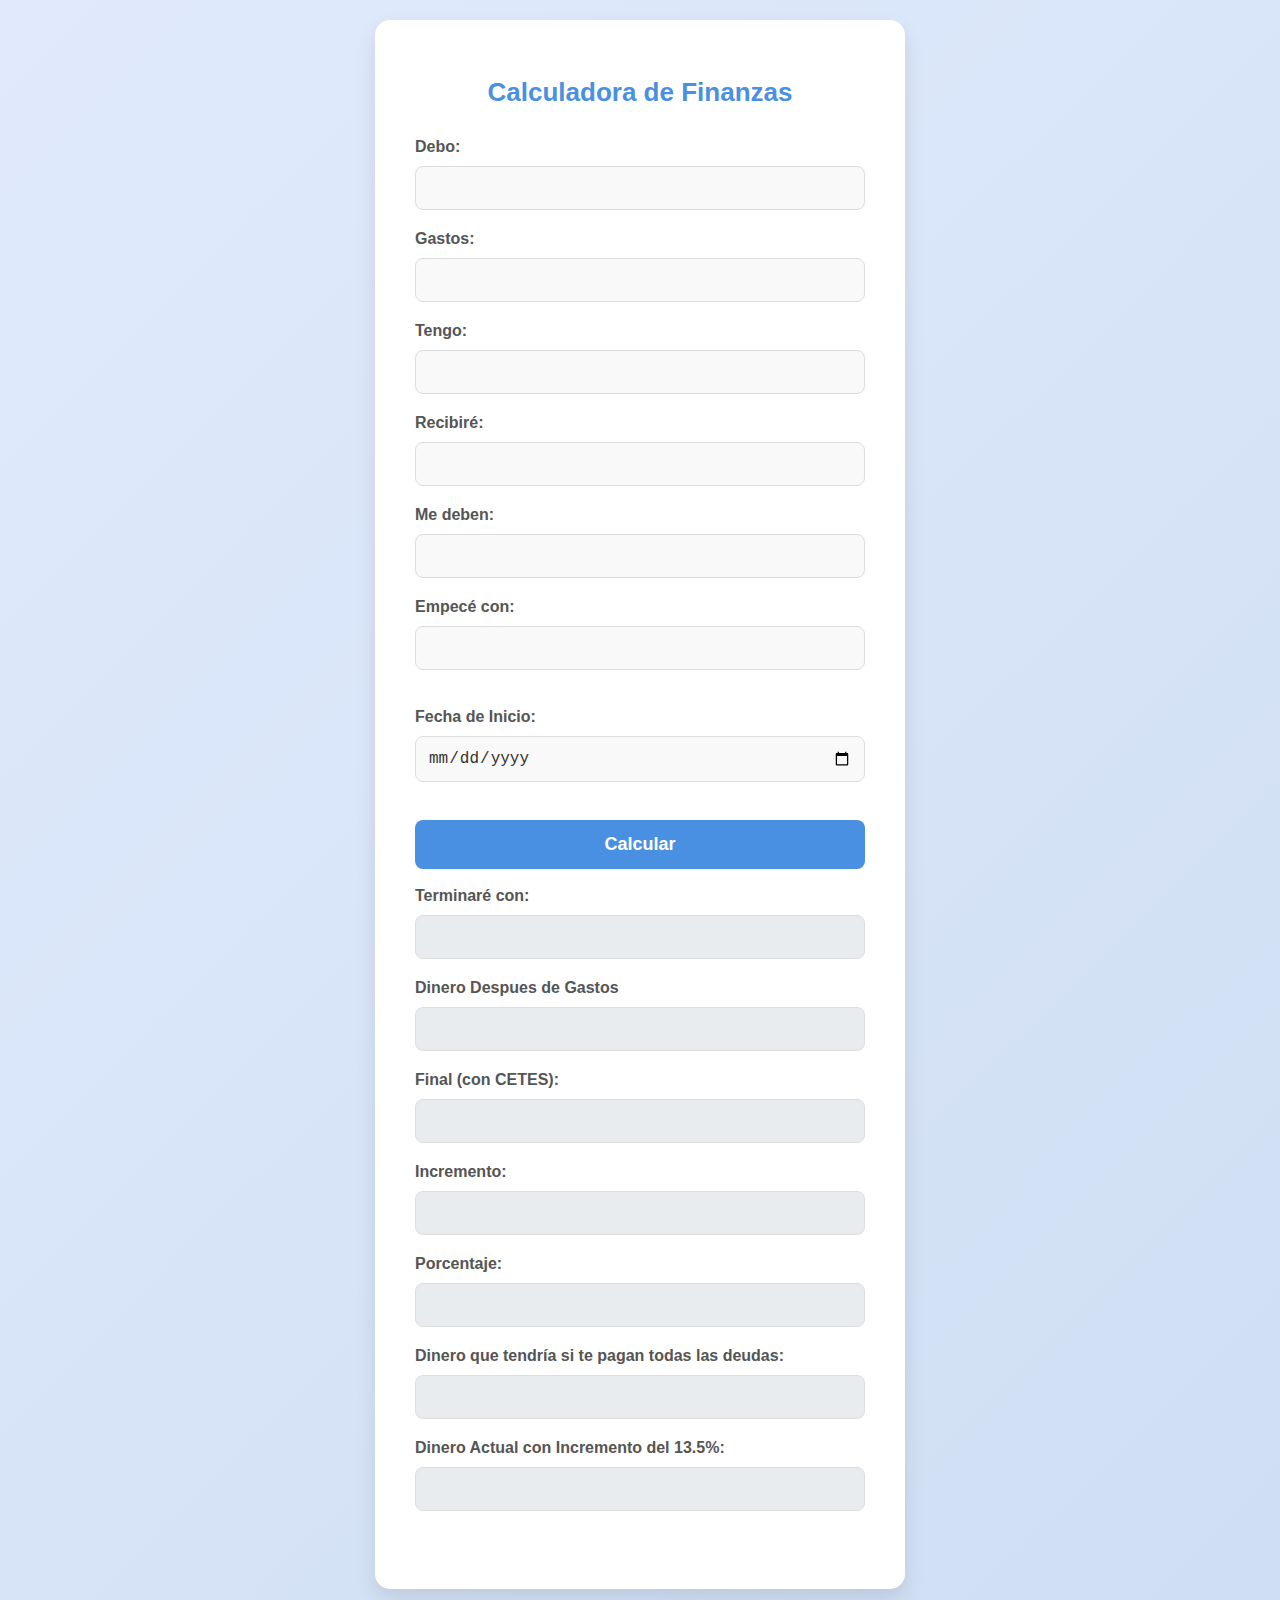
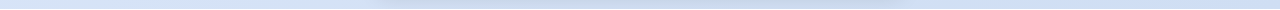
==== index.html @ 6ee47bd4 "Add files via upload" ====
<!DOCTYPE html>
<html lang="en">
<head>
    <meta charset="UTF-8">
    <meta name="viewport" content="width=device-width, initial-scale=1.0">
    <title>Calculadora de Finanzas</title>
    <link rel="stylesheet" href="finances.css">
</head>
<body>
    <div class="container">
        <h1>Calculadora de Finanzas</h1>

        <label for="debo">Debo:</label>
        <input type="text" id="debo" name="debo"><br>
        
        <label for="gastos">Gastos:</label>
        <input type="text" id="gastos" name="gastos"><br>

        <label for="tengo">Tengo:</label>
        <input type="text" id="tengo" name="tengo"><br>

        <label for="recibire">Recibiré:</label>
        <input type="text" id="recibire" name="recibire"><br>

        <label for="me_deben">Me deben:</label>
        <input type="text" id="me_deben" name="me_deben"><br>

        <label for="empece_con">Empecé con:</label>
        <input type="text" id="empece_con" name="empece_con"><br><br>

        <label for="startDate">Fecha de Inicio:</label>
        <input type="date" id="startDate" name="startDate"><br><br>

        <button id="calculate">Calcular</button><br><br>

        <label for="terminare_con">Terminaré con:</label>
        <input type="text" id="terminare_con" name="terminare_con" readonly><br>
        
        <label for="dineroGastos">Dinero Despues de Gastos</label>
        <input type="text" id="dineroGastos" name="dineroGastos" readonly><br>

        <label for="finalAmount">Final (con CETES):</label>
        <input type="text" id="finalAmount" name="finalAmount" readonly><br>

        <label for="incremento">Incremento:</label>
        <input type="text" id="incremento" name="incremento" readonly><br>

        <label for="porcentaje">Porcentaje:</label>
        <input type="text" id="porcentaje" name="porcentaje" readonly><br>
        
        <label for="dineroConDeudas">Dinero que tendría si te pagan todas las deudas:</label>
        <input type="text" id="dineroConDeudas" name="dineroConDeudas" readonly><br>

        <label for="dineroActual">Dinero Actual con Incremento del 13.5%:</label>
        <input type="text" id="dineroActual" name="dineroActual" readonly><br><br>

    </div>

    <script src="finances.js"></script>
</body>
</html>
---- finances.css ----
body {
    font-family: 'Segoe UI', Tahoma, Geneva, Verdana, sans-serif;
    background: linear-gradient(135deg, #e0eafc, #cfdef3);
    color: #333;
    margin: 0;
    padding: 20px;
    display: flex;
    justify-content: center;
    align-items: center;
    min-height: 100vh;
}

.container {
    background: #ffffff;
    padding: 40px;
    border-radius: 15px;
    box-shadow: 0 10px 20px rgba(0, 0, 0, 0.1);
    max-width: 450px;
    width: 100%;
    text-align: center;
}

h1 {
    color: #4a90e2;
    margin-bottom: 30px;
    font-size: 26px;
    font-weight: 600;
}

label {
    display: block;
    font-weight: 600;
    margin-bottom: 10px;
    color: #555;
    text-align: left;
}

input[type="text"] {
    width: 100%;
    padding: 12px;
    margin-bottom: 20px;
    border: 1px solid #ddd;
    border-radius: 8px;
    box-sizing: border-box;
    font-size: 16px;
    color: #333;
    background-color: #f9f9f9;
    transition: border-color 0.3s ease-in-out;
}

input[type="text"]:focus {
    border-color: #4a90e2;
    outline: none;
}

button {
    width: 100%;
    padding: 14px;
    background-color: #4a90e2;
    border: none;
    border-radius: 8px;
    color: #fff;
    font-size: 18px;
    font-weight: 600;
    cursor: pointer;
    transition: background-color 0.3s ease;
}

button:hover {
    background-color: #357ABD;
}

input[readonly] {
    background-color: #e9ecef;
    border-color: #ddd;
    cursor: not-allowed;
}

input[type="date"] {
    width: 100%;
    padding: 12px;
    margin-bottom: 20px;
    border: 1px solid #ddd;
    border-radius: 8px;
    box-sizing: border-box;
    font-size: 16px;
    color: #333;
    background-color: #f9f9f9;
    transition: border-color 0.3s ease-in-out;
}

input[type="date"]:focus {
    border-color: #4a90e2;
    outline: none;
}


@media (max-width: 480px) {
    .container {
        padding: 20px;
    }

    h1 {
        font-size: 22px;
    }

    label {
        font-size: 14px;
    }

    input[type="text"] {
        font-size: 14px;
    }

    button {
        font-size: 16px;
    }
}
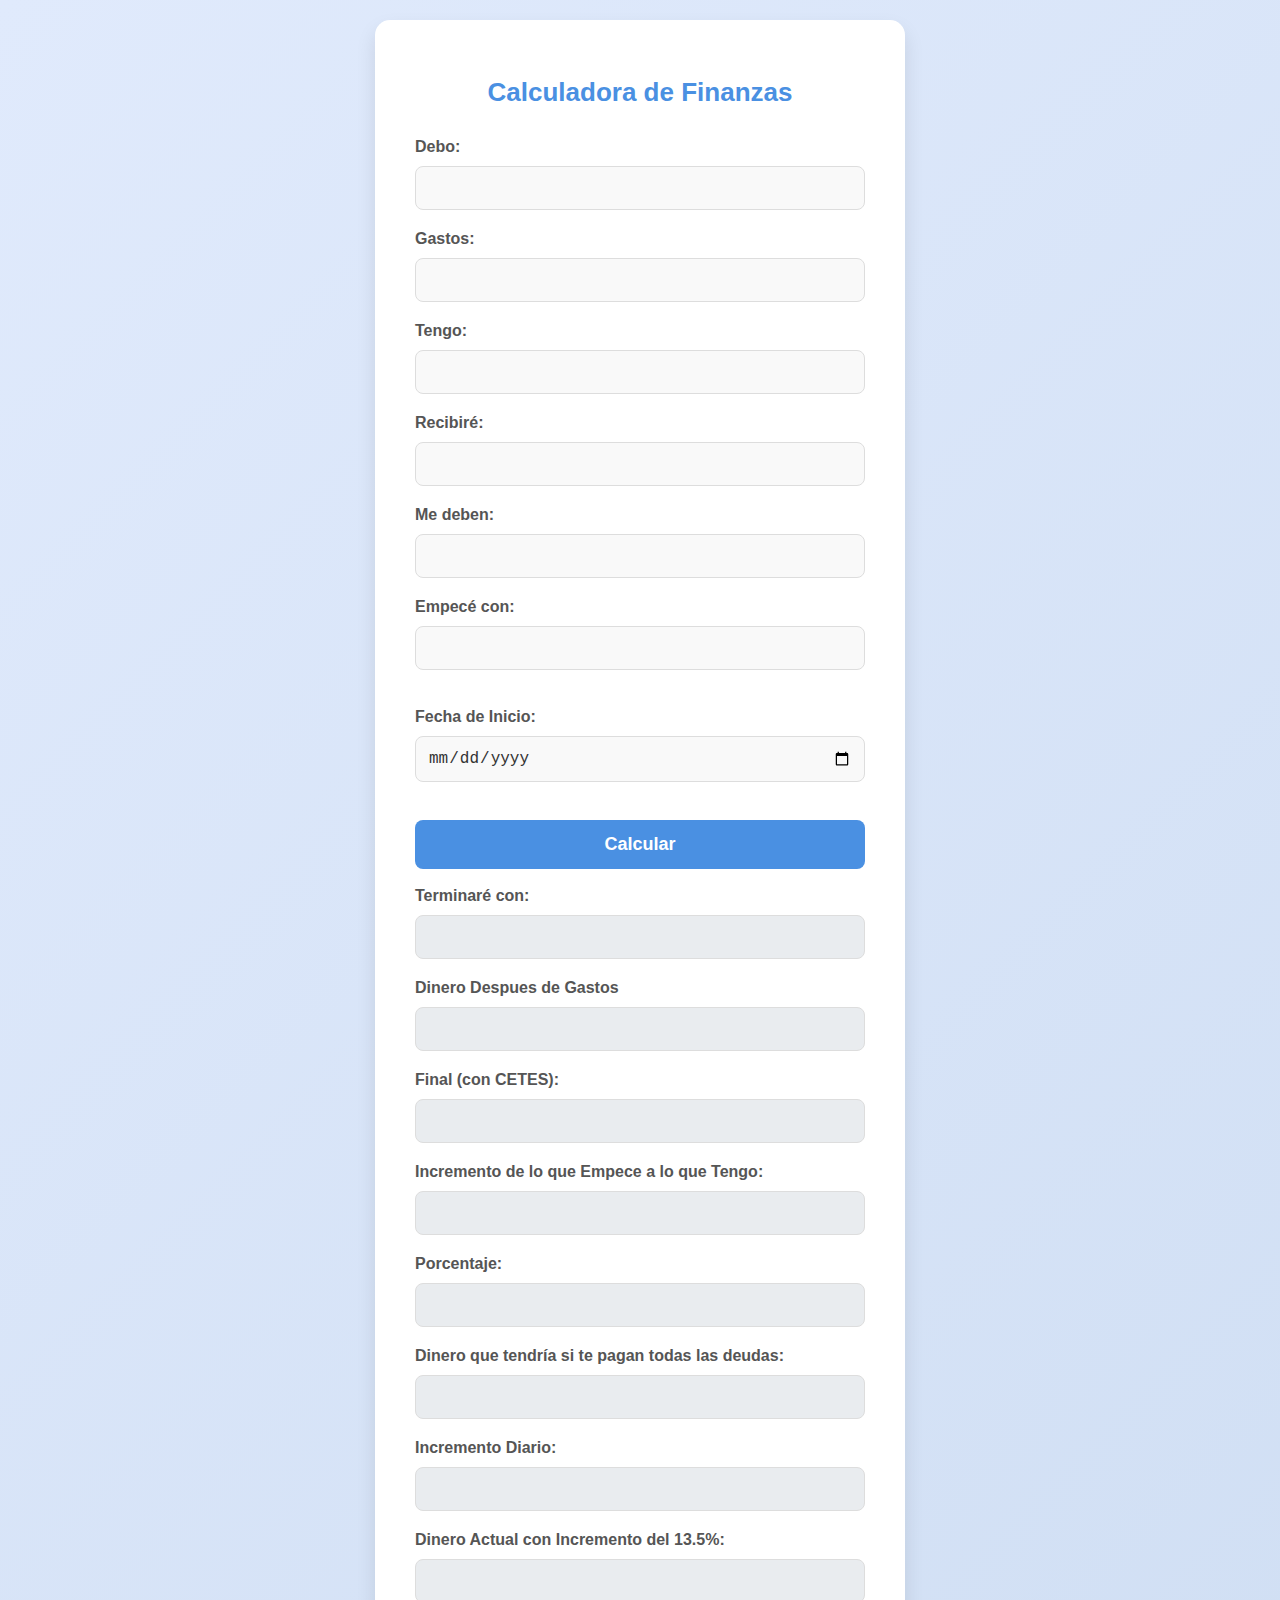
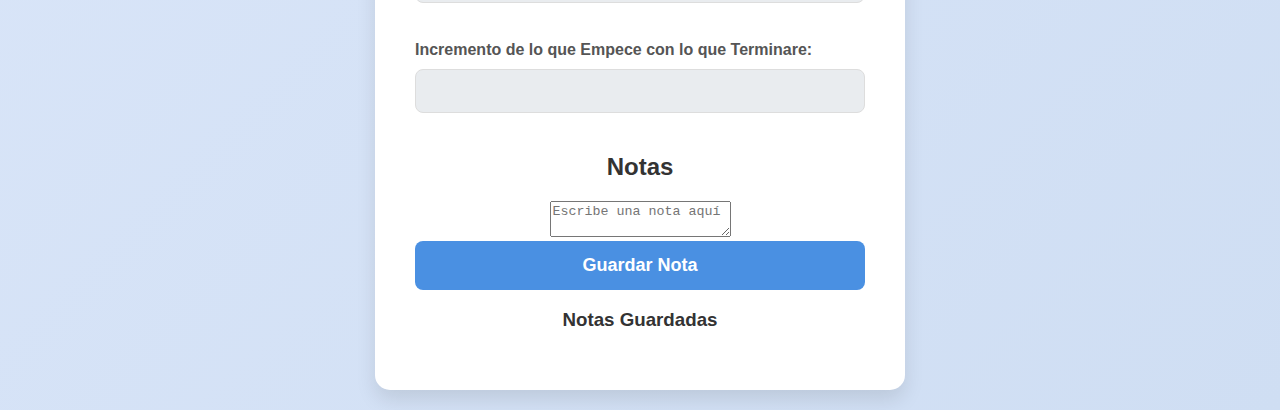
==== commit 680127e2: "Add files via upload" ====
--- a/index.html
+++ b/index.html
@@ -42,7 +42,7 @@
         <label for="finalAmount">Final (con CETES):</label>
         <input type="text" id="finalAmount" name="finalAmount" readonly><br>
 
-        <label for="incremento">Incremento:</label>
+        <label for="incremento">Incremento de lo que Empece a lo que Tengo:</label>
         <input type="text" id="incremento" name="incremento" readonly><br>
 
         <label for="porcentaje">Porcentaje:</label>
@@ -50,9 +50,22 @@
         
         <label for="dineroConDeudas">Dinero que tendría si te pagan todas las deudas:</label>
         <input type="text" id="dineroConDeudas" name="dineroConDeudas" readonly><br>
-
+        
+        <label for="incrementoDiario">Incremento Diario:</label>
+        <input type="text" id="incrementoDiario" name="incrementoDiario" readonly><br>
+        
         <label for="dineroActual">Dinero Actual con Incremento del 13.5%:</label>
         <input type="text" id="dineroActual" name="dineroActual" readonly><br><br>
+        
+        <label for="incremento">Incremento de lo que Empece con lo que Terminare:</label>
+        <input type="text" id="incremento2" name="incremento2" readonly><br>
+
+        <!-- Nueva sección para las notas -->
+        <h2>Notas</h2>
+        <textarea id="noteContent" placeholder="Escribe una nota aquí"></textarea><br>
+        <button id="saveNote" class="small-btn">Guardar Nota</button>
+        <h3>Notas Guardadas</h3>
+        <ul id="notesList"></ul>
 
     </div>
 
